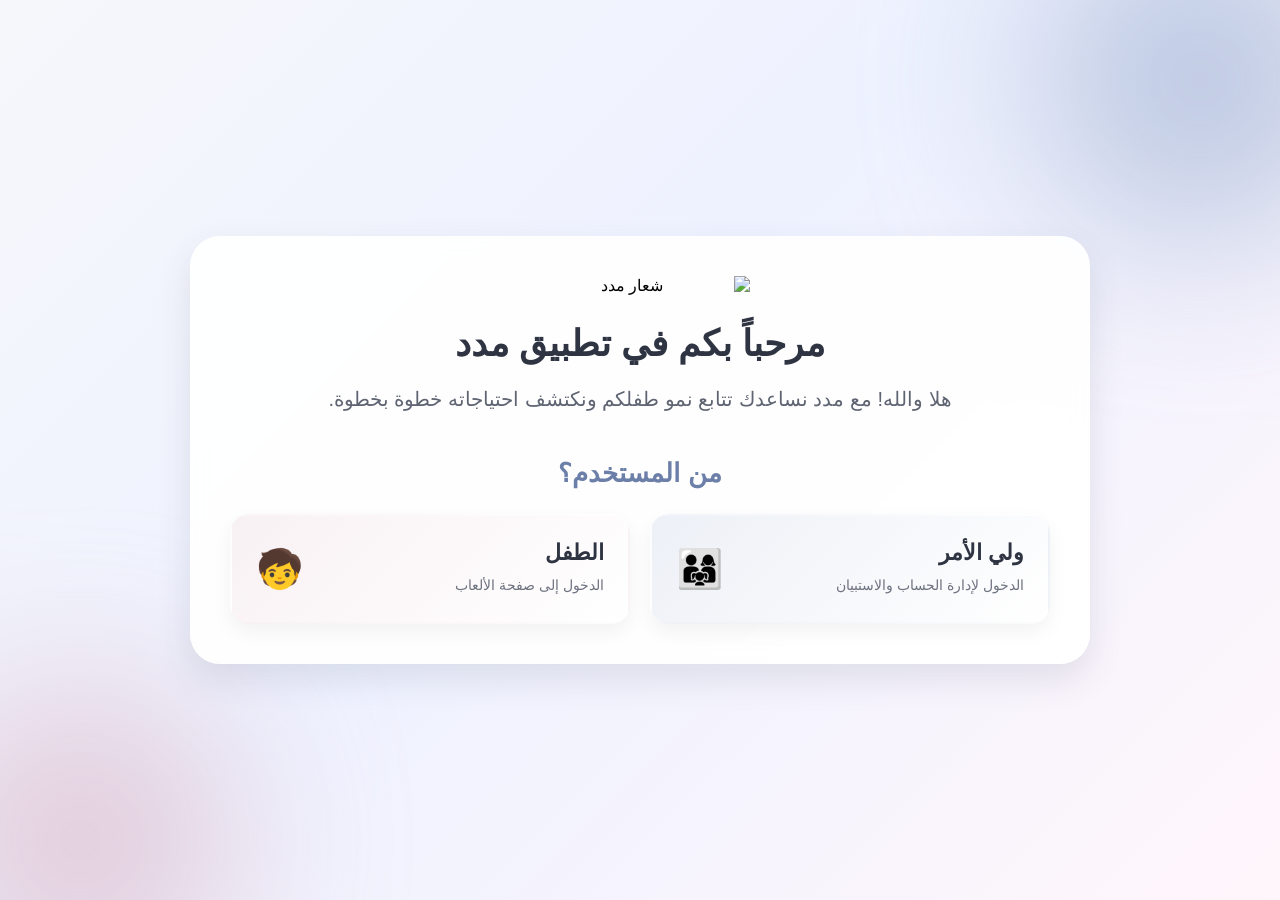
==== index.html @ f2dbfc77 "Rename index (1).html to index.html" ====
<!DOCTYPE html>
<html lang="ar" dir="rtl">
<head>
  <meta charset="UTF-8" />
  <meta name="viewport" content="width=device-width, initial-scale=1.0" />
  <title>مدد | MADDAD</title>
  <link rel="stylesheet" href="style.css" />
</head>
<body class="bg-main">
  <div class="bg-blur bg-blur-top"></div>
  <div class="bg-blur bg-blur-bottom"></div>

  <div class="container">
    <div class="welcome-section">
      <img src="logo.png" class="logo" alt="شعار مدد" />

      <h1 class="welcome-title">مرحباً بكم في تطبيق مدد</h1>

      <p class="welcome-text">
        هلا والله! مع مدد نساعدك تتابع نمو طفلكم
        ونكتشف احتياجاته خطوة بخطوة.
      </p>
    </div>

    <div class="user-section">
      <h2 class="user-heading">من المستخدم؟</h2>

      <div class="role-grid">
        <div class="role-card parent" onclick="goParent()">
          <div class="role-text">
            <h3>ولي الأمر</h3>
            <p>الدخول لإدارة الحساب والاستبيان</p>
          </div>
          <div class="icon">👨‍👩‍👧</div>
        </div>

        <div class="role-card child" onclick="goChild()">
          <div class="role-text">
            <h3>الطفل</h3>
            <p>الدخول إلى صفحة الألعاب</p>
          </div>
          <div class="icon">🧒</div>
        </div>
      </div>
    </div>
  </div>

  <script src="script.js"></script>
</body>
</html>
---- style.css ----
*{
  margin:0;
  padding:0;
  box-sizing:border-box;
  font-family:Tahoma, Arial, sans-serif;
}

body{
  min-height:100vh;
  position:relative;
  overflow-x:hidden;
}

.bg-main{
  background: linear-gradient(135deg, #f6f7fb 0%, #eef2ff 45%, #fff6fb 100%);
  display:flex;
  align-items:center;
  justify-content:center;
  padding:20px;
}

.bg-blur{
  position:fixed;
  border-radius:50%;
  filter:blur(90px);
  opacity:0.55;
  z-index:0;
  pointer-events:none;
}

.bg-blur-top{
  width:320px;
  height:320px;
  top:-80px;
  right:-80px;
  background:#8da2c9;
}

.bg-blur-bottom{
  width:300px;
  height:300px;
  bottom:-90px;
  left:-70px;
  background:#d8a8b8;
}

.container,
.auth-wrapper,
.home-page{
  position:relative;
  z-index:2;
  width:100%;
}

.container{
  max-width:900px;
  background:rgba(255,255,255,0.92);
  border-radius:30px;
  padding:40px;
  box-shadow:0 15px 35px rgba(58, 67, 92, 0.12);
  backdrop-filter:blur(8px);
}

.welcome-section{
  text-align:center;
  margin-bottom:40px;
}

.logo{
  display:block;
  max-width:220px;
  width:100%;
  height:auto;
  margin:0 auto 28px;
}

.welcome-title{
  font-size:36px;
  margin-bottom:15px;
  color:#2f3443;
  font-weight:bold;
}

.welcome-text{
  font-size:20px;
  color:#5f6472;
  line-height:1.9;
  max-width:650px;
  margin:0 auto;
}

.user-heading{
  text-align:center;
  font-size:26px;
  color:#6b7fa8;
  margin-bottom:25px;
  font-weight:bold;
}

.role-grid{
  display:grid;
  grid-template-columns:1fr 1fr;
  gap:20px;
}

.role-card{
  background:rgba(255,255,255,0.75);
  border-radius:20px;
  padding:24px;
  display:flex;
  justify-content:space-between;
  align-items:center;
  cursor:pointer;
  border:2px solid transparent;
  transition:0.25s ease;
  box-shadow:0 8px 20px rgba(0,0,0,0.05);
}

.role-card:hover{
  transform:translateY(-4px);
  border-color:#8da2c9;
  box-shadow:0 14px 28px rgba(0,0,0,0.08);
}

.role-card.parent{
  background:linear-gradient(135deg, rgba(141,162,201,0.16), rgba(255,255,255,0.95));
}

.role-card.child{
  background:linear-gradient(135deg, rgba(216,168,184,0.16), rgba(255,255,255,0.95));
}

.role-text h3{
  font-size:22px;
  margin-bottom:8px;
  color:#2f3443;
}

.role-text p{
  font-size:14px;
  color:#6e7380;
  line-height:1.7;
}

.icon{
  font-size:38px;
}

/* Auth Pages */
.auth-wrapper{
  max-width:500px;
  margin:auto;
}

.auth-card{
  background:rgba(255,255,255,0.93);
  border-radius:28px;
  padding:35px 28px;
  box-shadow:0 15px 35px rgba(58, 67, 92, 0.12);
  backdrop-filter:blur(8px);
}

.auth-header{
  text-align:center;
  margin-bottom:25px;
}

.small-logo{
  max-width:160px;
  margin-bottom:18px;
}

.auth-title{
  font-size:30px;
  color:#2f3443;
  margin-bottom:10px;
}

.auth-subtitle{
  color:#6f7686;
  font-size:15px;
  line-height:1.8;
}

.form-group{
  margin-bottom:18px;
}

.form-group label{
  display:block;
  margin-bottom:8px;
  color:#404758;
  font-size:15px;
  font-weight:bold;
}

.form-group input{
  width:100%;
  padding:14px 16px;
  border:1.8px solid #d8ddeb;
  border-radius:14px;
  background:#fbfcff;
  outline:none;
  font-size:15px;
  transition:0.2s;
}

.form-group input:focus{
  border-color:#8da2c9;
  box-shadow:0 0 0 4px rgba(141,162,201,0.15);
}

.main-btn{
  width:100%;
  border:none;
  border-radius:14px;
  padding:15px;
  background:linear-gradient(135deg, #8da2c9, #d8a8b8);
  color:white;
  font-size:16px;
  font-weight:bold;
  cursor:pointer;
  transition:0.25s;
  box-shadow:0 10px 20px rgba(141,162,201,0.22);
}

.main-btn:hover{
  transform:translateY(-2px);
  opacity:0.96;
}

.switch-text{
  margin-top:16px;
  text-align:center;
  color:#6f7686;
  font-size:14px;
}

.switch-link{
  color:#8da2c9;
  font-weight:bold;
  cursor:pointer;
}

.switch-link:hover{
  text-decoration:underline;
}

.back-link-wrap{
  text-align:center;
  margin-top:20px;
}

.back-link{
  text-decoration:none;
  color:#6b7fa8;
  font-size:14px;
  font-weight:bold;
}

/* Home Page */
.home-page{
  max-width:900px;
  margin:auto;
}
.top-bar{
  display:flex;
  justify-content:flex-start;
  margin-bottom:10px;
}

.logo-center{
  display:flex;
  justify-content:center;
  margin-bottom:20px;
}

.top-logo{
  width:120px;
  height:120px;
  border-radius:50%;
  background:white;
  padding:18px;
  object-fit:contain;
  box-shadow:0 10px 25px rgba(0,0,0,0.12);
}

.logout-btn{
  border:none;
  background:#ffffff;
  color:#6b7fa8;
  padding:12px 18px;
  border-radius:12px;
  cursor:pointer;
  font-weight:bold;
  box-shadow:0 6px 18px rgba(0,0,0,0.06);
}

.home-card{
  background:rgba(255,255,255,0.93);
  border-radius:30px;
  padding:40px;
  box-shadow:0 15px 35px rgba(58, 67, 92, 0.12);
}

.home-title{
  font-size:34px;
  color:#2f3443;
  margin-bottom:12px;
}

.home-subtitle{
  font-size:18px;
  color:#667085;
  line-height:1.8;
  margin-bottom:30px;
}

.child-summary{
  background:linear-gradient(135deg, rgba(141,162,201,0.12), rgba(216,168,184,0.12));
  border-radius:20px;
  padding:24px;
  margin-bottom:28px;
}

.child-summary h3{
  color:#2f3443;
  margin-bottom:14px;
  font-size:22px;
}

.child-summary p{
  color:#5b6272;
  font-size:16px;
  margin-bottom:10px;
}

.big-btn{
  max-width:320px;
}

.home-actions{
  display:flex;
  justify-content:flex-start;
}

/* Responsive */
@media (max-width:768px){
  .container,
  .home-card,
  .auth-card{
    padding:24px;
  }

  .welcome-title,
  .home-title,
  .auth-title{
    font-size:28px;
  }

  .welcome-text,
  .home-subtitle{
    font-size:17px;
  }

  .role-grid{
    grid-template-columns:1fr;
  }

  .role-card{
    flex-direction:row;
  }

  .top-bar{
    flex-direction:column;
    align-items:flex-start;
  }

  .big-btn{
    max-width:100%;
  }
}

/* =========================
   QUESTIONNAIRE + RESULT + FOLLOWUP
========================= */

.simple-top{
display:flex;
align-items:center;
justify-content:space-between;
margin-bottom:24px;
}

.back-btn{
background:white;
border:none;
padding:14px 22px;
border-radius:18px;
font-size:16px;
font-weight:bold;
color:#6B7EA5;
cursor:pointer;
box-shadow:0 8px 20px rgba(0,0,0,0.08);
}

.top-space{
width:120px;
}

.centered-logo{
margin:0 auto;
}

.questionnaire-card{
max-width:950px;
margin:auto;
}

.first-question-block{
margin-top:10px;
}

.question-block{
background:#f9f9fc;
border:1px solid #e7e9f2;
border-radius:18px;
padding:22px;
margin-bottom:18px;
}

.question-label{
display:block;
font-size:22px;
font-weight:bold;
color:#2F3443;
margin-bottom:14px;
}

.question-title{
font-size:24px;
font-weight:bold;
color:#4E648D;
margin-bottom:10px;
}

.question-text{
font-size:18px;
line-height:1.9;
color:#444;
margin-bottom:14px;
}

.age-options,
.gender-options{
display:flex;
flex-wrap:wrap;
gap:12px;
}

.option-chip{
cursor:pointer;
}

.option-chip input{
display:none;
}

.option-chip span{
display:inline-block;
padding:12px 18px;
background:#f2f4fa;
border:2px solid #d7dce8;
border-radius:14px;
font-size:16px;
color:#4b5568;
transition:0.2s;
}

.option-chip input:checked + span{
background:linear-gradient(135deg,#90ABD8,#D9B2C3);
border-color:#90ABD8;
color:white;
font-weight:bold;
}

.small-chip span{
min-width:100px;
text-align:center;
}

.yn-options{
display:flex;
gap:20px;
flex-wrap:wrap;
}

.yn-options label{
background:#fff;
border:2px solid #dde2ee;
padding:12px 20px;
border-radius:14px;
cursor:pointer;
font-size:17px;
font-weight:bold;
color:#5b6477;
transition:0.2s;
}

.yn-options input{
margin-left:8px;
}

.full-btn{
width:100%;
margin-top:12px;
}

.form-error{
color:#c0392b;
font-size:16px;
font-weight:bold;
margin:12px 0 0;
text-align:center;
}

/* =========================
   RESULT PAGE
========================= */

.result-page{
width:100%;
max-width:1000px;
margin:auto;
padding:30px 20px 50px;
}

.result-card{
background:white;
border-radius:32px;
padding:45px 35px;
box-shadow:0 14px 35px rgba(0,0,0,0.08);
text-align:center;
}

.result-badge{
display:inline-block;
padding:10px 18px;
border-radius:999px;
font-size:15px;
font-weight:bold;
margin-bottom:20px;
}

.result-title{
font-size:44px;
color:#2F3443;
margin-bottom:14px;
}

.result-text{
font-size:24px;
line-height:1.9;
color:#5a6478;
max-width:800px;
margin:0 auto 24px;
}

.result-summary{
background:#f7f8fc;
border-radius:20px;
padding:22px;
font-size:18px;
line-height:2;
color:#4d5668;
margin-bottom:25px;
text-align:right;
}

/* =========================
   FOLLOWUP PAGE
========================= */

.followup-section{
background:#f9f9fc;
border:1px solid #e5e8f2;
border-radius:20px;
padding:24px;
margin-bottom:18px;
}

.followup-section h3{
font-size:26px;
color:#4E648D;
margin-bottom:14px;
}

.followup-main-question{
font-size:19px;
font-weight:bold;
line-height:1.8;
color:#2F3443;
margin-bottom:16px;
}

.checkbox-list{
display:grid;
gap:12px;
margin-bottom:16px;
}

.checkbox-item{
background:white;
border:1px solid #dde2ee;
border-radius:14px;
padding:14px 16px;
font-size:17px;
color:#4e5668;
}

.checkbox-item input{
margin-left:10px;
}

.subquestion-box{
background:#fff;
border:1px dashed #c8cfdf;
border-radius:16px;
padding:18px;
margin-top:16px;
}

.subquestion-title{
font-size:18px;
font-weight:bold;
color:#2F3443;
margin-bottom:12px;
}

.sub-yesno{
display:flex;
gap:18px;
flex-wrap:wrap;
}

.sub-yesno label{
background:#f6f8fc;
border:2px solid #dde2ee;
padding:10px 16px;
border-radius:14px;
font-size:16px;
font-weight:bold;
cursor:pointer;
}

/* =========================
   RESPONSIVE
========================= */

@media (max-width: 768px){

.question-title{
font-size:20px;
}

.question-text{
font-size:16px;
}

.result-title{
font-size:32px;
}

.result-text{
font-size:20px;
}

.top-space{
display:none;
}

.simple-top{
justify-content:space-between;
gap:10px;
}

.age-options,
.gender-options,
.yn-options,
.sub-yesno{
flex-direction:column;
}

.option-chip span,
.yn-options label,
.sub-yesno label{
width:100%;
text-align:center;
}
}
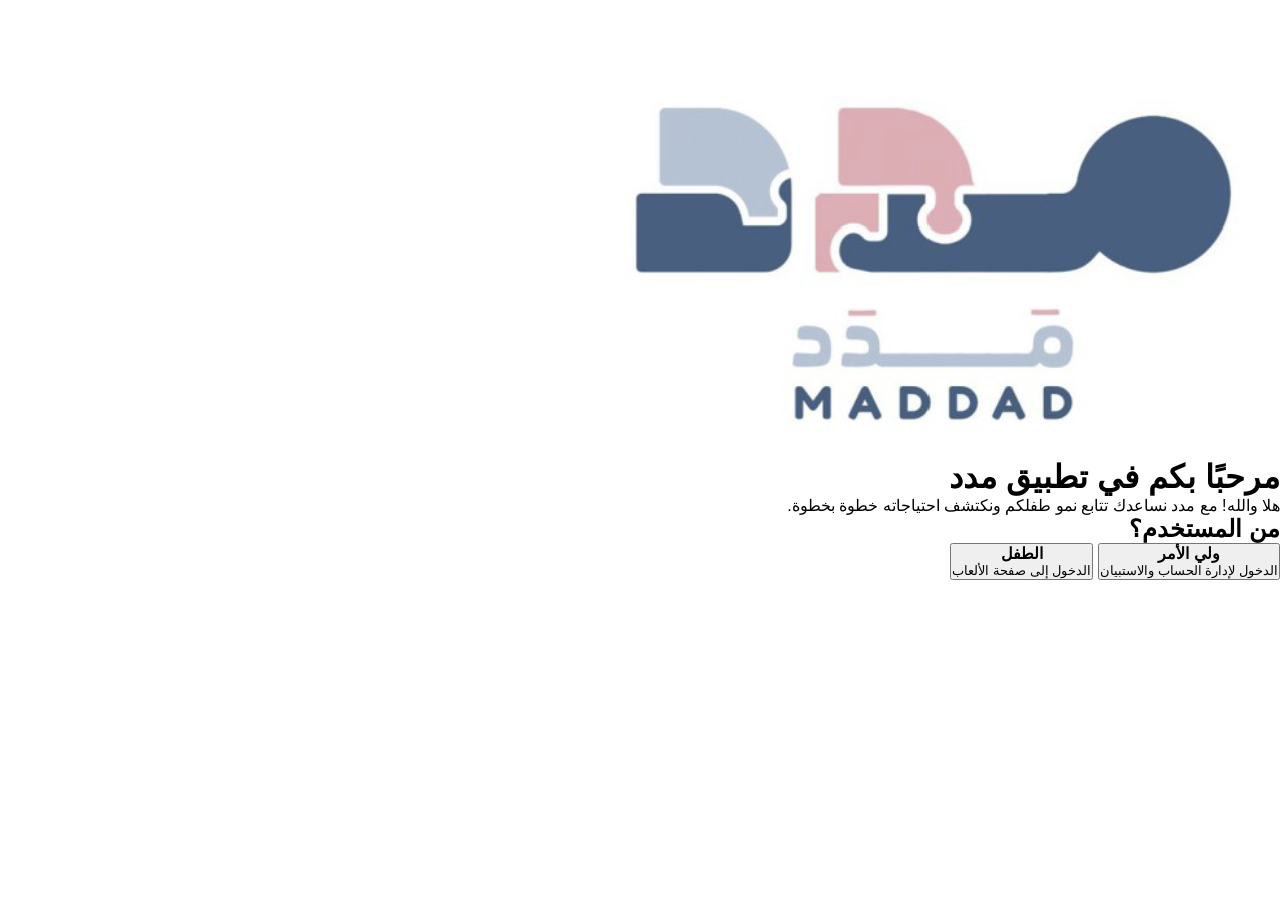
==== commit 51bb6057: "Update index.html" ====
--- a/index.html
+++ b/index.html
@@ -6,41 +6,35 @@
   <title>مدد | MADDAD</title>
   <link rel="stylesheet" href="style.css" />
 </head>
-<body class="bg-main">
-  <div class="bg-blur bg-blur-top"></div>
-  <div class="bg-blur bg-blur-bottom"></div>
+<body class="landing-body">
 
-  <div class="container">
-    <div class="welcome-section">
-      <img src="logo.png" class="logo" alt="شعار مدد" />
+  <div class="landing-page">
+    <div class="landing-card">
+      <div class="landing-logo-wrap">
+        <img src="logo.png" class="landing-logo" alt="شعار مدد" />
+      </div>
 
-      <h1 class="welcome-title">مرحباً بكم في تطبيق مدد</h1>
+      <h1 class="landing-title">مرحبًا بكم في تطبيق مدد</h1>
+      <p class="landing-text">
+        هلا والله! مع مدد نساعدك تتابع نمو طفلكم ونكتشف احتياجاته خطوة بخطوة.
+      </p>
 
-      <p class="welcome-text">
-        هلا والله! مع مدد نساعدك تتابع نمو طفلكم
-        ونكتشف احتياجاته خطوة بخطوة.
-      </p>
-    </div>
+      <h2 class="landing-subtitle">من المستخدم؟</h2>
 
-    <div class="user-section">
-      <h2 class="user-heading">من المستخدم؟</h2>
-
-      <div class="role-grid">
-        <div class="role-card parent" onclick="goParent()">
-          <div class="role-text">
+      <div class="landing-roles">
+        <button class="landing-role-btn parent-btn" onclick="goParent()">
+          <div class="landing-role-content">
             <h3>ولي الأمر</h3>
             <p>الدخول لإدارة الحساب والاستبيان</p>
           </div>
-          <div class="icon">👨‍👩‍👧</div>
-        </div>
+        </button>
 
-        <div class="role-card child" onclick="goChild()">
-          <div class="role-text">
+        <button class="landing-role-btn child-btn" onclick="goChild()">
+          <div class="landing-role-content">
             <h3>الطفل</h3>
             <p>الدخول إلى صفحة الألعاب</p>
           </div>
-          <div class="icon">🧒</div>
-        </div>
+        </button>
       </div>
     </div>
   </div>
